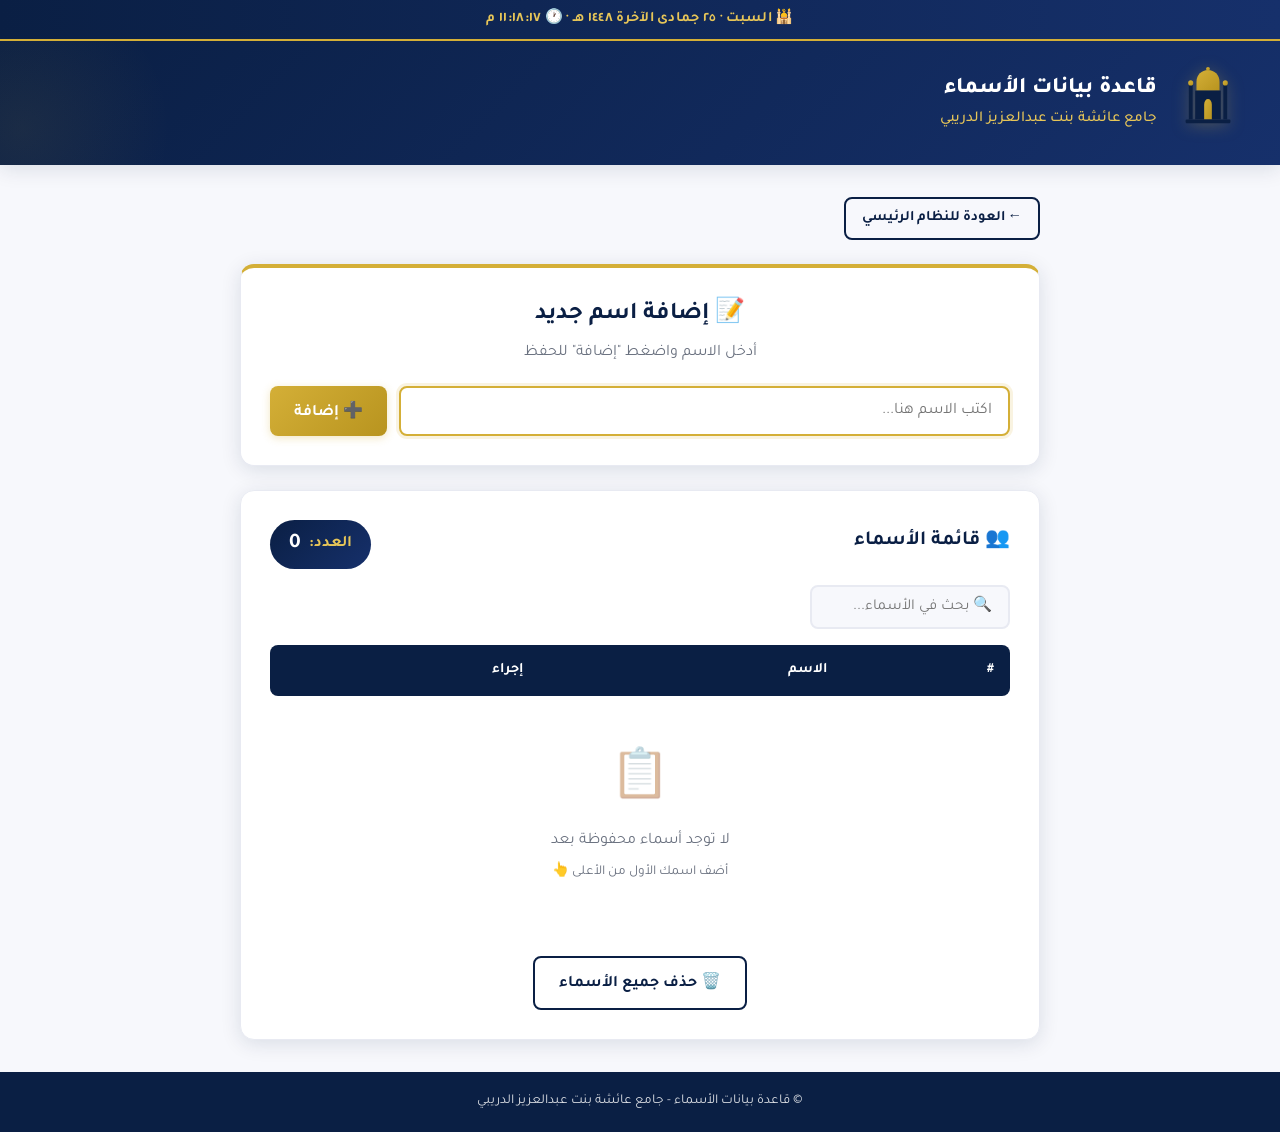
==== db.html @ 3fb114f8 "إضافة صفحة قاعدة بيانات الأسماء" ====
<!DOCTYPE html>
<html lang="ar" dir="rtl">
<head>
    <meta charset="UTF-8">
    <meta name="viewport" content="width=device-width, initial-scale=1.0">
    <title>قاعدة بيانات الأسماء - جامع عائشة بنت عبدالعزيز الدريبي</title>
    <link rel="preconnect" href="https://fonts.googleapis.com">
    <link rel="preconnect" href="https://fonts.gstatic.com" crossorigin>
    <link href="https://fonts.googleapis.com/css2?family=Tajawal:wght@300;400;500;700;800&display=swap" rel="stylesheet">
    <link rel="stylesheet" href="css/style.css">
    <style>
        .db-container { max-width: 800px; margin: 0 auto; display: flex; flex-direction: column; gap: 1.5rem; }
        .db-header-card { border-top: 4px solid var(--gold); text-align: center; }
        .db-header-card .card-title { font-size: 1.5rem; }
        .db-header-card .card-desc { font-size: 1rem; }
        .add-name-row { display: flex; gap: 0.75rem; flex-wrap: wrap; }
        .add-name-row input {
            flex: 1; min-width: 200px; padding: 0.85rem 1rem; border: 2px solid var(--gray-light);
            border-radius: var(--radius-sm); font-family: inherit; font-size: 1rem; transition: var(--transition); background: var(--off-white);
        }
        .add-name-row input:focus { outline: none; border-color: var(--gold); background: var(--white); box-shadow: 0 0 0 3px rgba(212, 175, 55, 0.15); }
        .names-counter-badge {
            display: inline-flex; align-items: center; gap: 0.5rem; padding: 0.5rem 1.2rem;
            background: linear-gradient(135deg, var(--navy-dark) 0%, var(--navy-light) 100%);
            color: var(--gold-light); border-radius: 50px; font-weight: 700; font-size: 1rem;
        }
        .names-counter-badge .count { font-size: 1.3rem; color: var(--white); }
        .db-table { width: 100%; border-collapse: collapse; min-width: 400px; }
        .db-table thead { background: var(--navy-dark); }
        .db-table th { padding: 0.85rem 1rem; text-align: right; color: var(--white); font-weight: 600; font-size: 0.9rem; white-space: nowrap; }
        .db-table td { padding: 0.75rem 1rem; border-bottom: 1px solid var(--gray-light); font-size: 0.95rem; color: var(--gray-dark); }
        .db-table tbody tr { transition: var(--transition); }
        .db-table tbody tr:hover { background: var(--off-white); }
        .db-table tbody tr:nth-child(even) { background: rgba(232, 234, 242, 0.3); }
        .db-table tbody tr:nth-child(even):hover { background: var(--gray-light); }
        .db-empty { text-align: center; padding: 3rem 1rem; color: var(--gray); }
        .db-empty .empty-icon { font-size: 3rem; margin-bottom: 0.5rem; opacity: 0.5; }
        .db-actions { display: flex; justify-content: space-between; align-items: center; flex-wrap: wrap; gap: 1rem; }
        .db-search { flex: 1; min-width: 200px; max-width: 300px; padding: 0.7rem 1rem; border: 2px solid var(--gray-light); border-radius: var(--radius-sm); font-family: inherit; font-size: 0.95rem; background: var(--off-white); }
        .db-search:focus { outline: none; border-color: var(--gold); background: var(--white); }
        .back-link { display: inline-flex; align-items: center; gap: 0.4rem; color: var(--navy-dark); text-decoration: none; font-weight: 600; font-size: 0.9rem; padding: 0.5rem 1rem; border: 2px solid var(--navy-dark); border-radius: var(--radius-sm); transition: var(--transition); }
        .back-link:hover { background: var(--navy-dark); color: var(--white); }
    </style>
</head>
<body>
    <!-- ===== Live Clock Bar ===== -->
    <div class="live-clock-bar">
        <div id="liveClock" class="live-clock">🕌 —</div>
    </div>

    <!-- ===== Header ===== -->
    <header class="site-header">
        <div class="header-inner">
            <div class="logo-wrap">
                <svg class="logo-svg" viewBox="0 0 100 100" xmlns="http://www.w3.org/2000/svg" aria-hidden="true">
                    <defs>
                        <linearGradient id="goldGrad" x1="0%" y1="0%" x2="100%" y2="100%">
                            <stop offset="0%" stop-color="#d4af37"/>
                            <stop offset="100%" stop-color="#b8941f"/>
                        </linearGradient>
                    </defs>
                    <path d="M50 8 C40 8 32 16 32 26 L32 40 L68 40 L68 26 C68 16 60 8 50 8 Z" fill="url(#goldGrad)"/>
                    <circle cx="50" cy="6" r="3" fill="url(#goldGrad)"/>
                    <rect x="30" y="40" width="40" height="45" fill="#0a1f44"/>
                    <rect x="20" y="30" width="6" height="55" fill="#0a1f44"/>
                    <rect x="74" y="30" width="6" height="55" fill="#0a1f44"/>
                    <circle cx="23" cy="28" r="4" fill="url(#goldGrad)"/>
                    <circle cx="77" cy="28" r="4" fill="url(#goldGrad)"/>
                    <path d="M44 85 L44 62 C44 56 47 53 50 53 C53 53 56 56 56 62 L56 85 Z" fill="url(#goldGrad)"/>
                    <rect x="15" y="85" width="70" height="6" rx="2" fill="#0a1f44"/>
                </svg>
            </div>
            <div class="title-wrap">
                <h1>قاعدة بيانات الأسماء</h1>
                <p class="subtitle">جامع عائشة بنت عبدالعزيز الدريبي</p>
            </div>
        </div>
    </header>

    <main class="main-content">
        <div class="db-container">
            <!-- Back Link -->
            <div>
                <a href="index.html" class="back-link">← العودة للنظام الرئيسي</a>
            </div>

            <!-- Add Name Card -->
            <div class="card db-header-card">
                <h2 class="card-title">📝 إضافة اسم جديد</h2>
                <p class="card-desc">أدخل الاسم واضغط "إضافة" للحفظ</p>
                <div class="add-name-row">
                    <input type="text" id="nameInput" placeholder="اكتب الاسم هنا..." onkeydown="handleNameKey(event)" autofocus>
                    <button class="btn btn-gold" onclick="addName()">➕ إضافة</button>
                </div>
            </div>

            <!-- Names List Card -->
            <div class="card">
                <div class="db-actions">
                    <h2 class="card-title">👥 قائمة الأسماء</h2>
                    <div class="names-counter-badge">
                        <span>العدد:</span>
                        <span class="count" id="namesCounter">0</span>
                    </div>
                </div>

                <!-- Search -->
                <div style="margin: 1rem 0;">
                    <input type="text" id="searchInput" class="db-search" placeholder="🔍 بحث في الأسماء..." oninput="searchNames()">
                </div>

                <!-- Table -->
                <div class="table-wrap">
                    <table class="db-table">
                        <thead>
                            <tr>
                                <th>#</th>
                                <th>الاسم</th>
                                <th>إجراء</th>
                            </tr>
                        </thead>
                        <tbody id="namesTableBody"></tbody>
                    </table>
                </div>

                <!-- Empty State -->
                <div id="emptyState" class="db-empty">
                    <div class="empty-icon">📋</div>
                    <p>لا توجد أسماء محفوظة بعد</p>
                    <p style="font-size:0.85rem;margin-top:0.5rem;">أضف اسمك الأول من الأعلى 👆</p>
                </div>

                <!-- Clear All -->
                <div style="margin-top:1.5rem;text-align:center;">
                    <button class="btn btn-outline" onclick="clearAllNames()">🗑️ حذف جميع الأسماء</button>
                </div>
            </div>
        </div>
    </main>

    <!-- ===== Footer ===== -->
    <footer class="site-footer">
        <p>© قاعدة بيانات الأسماء - جامع عائشة بنت عبدالعزيز الدريبي</p>
    </footer>

    <!-- Toast Notification -->
    <div id="toast" class="toast"></div>

    <!-- Live Clock -->
    <script>
        function updateLiveClock() {
            const now = new Date();
            const days = ['الأحد', 'الإثنين', 'الثلاثاء', 'الأربعاء', 'الخميس', 'الجمعة', 'السبت'];
            const dayName = days[now.getDay()];
            let hijriDate = '—';
            try {
                hijriDate = now.toLocaleDateString('ar-SA-u-ca-islamic-umalqura', { year: 'numeric', month: 'long', day: 'numeric' });
            } catch (e) {
                hijriDate = now.toLocaleDateString('ar-SA', { year: 'numeric', month: 'long', day: 'numeric' });
            }
            const time = now.toLocaleTimeString('ar-SA', { hour: '2-digit', minute: '2-digit', second: '2-digit', hour12: true });
            const clockEl = document.getElementById('liveClock');
            if (clockEl) clockEl.innerHTML = '🕌 ' + dayName + ' · ' + hijriDate + ' · 🕐 ' + time;
        }
        updateLiveClock();
        setInterval(updateLiveClock, 1000);
    </script>

    <script src="js/db.js"></script>
</body>
</html>
---- css/style.css ----
/* ===== CSS Variables ===== */
:root {
    --navy-dark: #0a1f44;
    --navy-light: #16306b;
    --navy-soft: #1e3a7a;
    --gold: #d4af37;
    --gold-light: #e6c558;
    --gold-dark: #b8941f;
    --white: #ffffff;
    --off-white: #f7f8fc;
    --gray-light: #e8eaf2;
    --gray: #6b7280;
    --gray-dark: #374151;
    --green: #16a34a;
    --red: #dc2626;
    --orange: #ea580c;
    --whatsapp: #25d366;
    --whatsapp-dark: #128c7e;
    --shadow-sm: 0 2px 8px rgba(10, 31, 68, 0.08);
    --shadow-md: 0 4px 20px rgba(10, 31, 68, 0.12);
    --shadow-lg: 0 8px 40px rgba(10, 31, 68, 0.18);
    --radius: 14px;
    --radius-sm: 8px;
    --transition: all 0.3s ease;
}

* { margin: 0; padding: 0; box-sizing: border-box; }
html { scroll-behavior: smooth; }
body {
    font-family: 'Tajawal', 'Segoe UI', sans-serif;
    background: var(--off-white);
    color: var(--gray-dark);
    line-height: 1.6;
    min-height: 100vh;
    display: flex;
    flex-direction: column;
}

/* ===== Live Clock Bar ===== */
.live-clock-bar {
    background: linear-gradient(90deg, var(--navy-dark) 0%, var(--navy-light) 100%);
    color: var(--gold-light);
    text-align: center;
    padding: 0.5rem 1rem;
    font-size: 0.9rem;
    font-weight: 600;
    border-bottom: 2px solid var(--gold);
    position: relative;
    z-index: 101;
}
.live-clock { max-width: 1200px; margin: 0 auto; letter-spacing: 0.3px; }

/* ===== Header ===== */
.site-header {
    background: linear-gradient(135deg, var(--navy-dark) 0%, var(--navy-light) 100%);
    color: var(--white);
    padding: 1.5rem 1rem;
    box-shadow: var(--shadow-md);
    position: relative;
    overflow: hidden;
}
.site-header::before {
    content: '';
    position: absolute;
    top: -50%; left: -10%;
    width: 300px; height: 300px;
    background: radial-gradient(circle, rgba(212, 175, 55, 0.08) 0%, transparent 70%);
    pointer-events: none;
}
.header-inner { max-width: 1200px; margin: 0 auto; display: flex; align-items: center; gap: 1.2rem; position: relative; z-index: 1; }
.logo-wrap { flex-shrink: 0; }
.logo-svg { width: 64px; height: 64px; filter: drop-shadow(0 2px 8px rgba(212, 175, 55, 0.3)); }
.logo-svg.small { width: 48px; height: 48px; }
.title-wrap h1 { font-size: 1.4rem; font-weight: 800; color: var(--white); margin-bottom: 0.2rem; line-height: 1.3; }
.title-wrap .subtitle { font-size: 0.95rem; color: var(--gold-light); font-weight: 500; }

/* ===== Tabs Navigation ===== */
.tabs-nav { background: var(--white); box-shadow: var(--shadow-sm); position: sticky; top: 0; z-index: 100; }
.tabs-inner { max-width: 1200px; margin: 0 auto; display: flex; gap: 0.5rem; padding: 0.5rem 1rem; overflow-x: auto; }
.tab-btn {
    flex: 1; min-width: 200px; padding: 0.85rem 1.2rem; border: none; background: transparent;
    color: var(--gray); font-family: inherit; font-size: 1rem; font-weight: 600; cursor: pointer;
    border-radius: var(--radius-sm); transition: var(--transition);
    display: flex; align-items: center; justify-content: center; gap: 0.5rem; white-space: nowrap;
}
.tab-btn:hover { background: var(--gray-light); color: var(--navy-dark); }
.tab-btn.active { background: var(--navy-dark); color: var(--white); box-shadow: var(--shadow-sm); }
.tab-icon { font-size: 1.1rem; }

/* ===== Main Content ===== */
.main-content { flex: 1; padding: 2rem 1rem; }
.tab-section { display: none; animation: fadeIn 0.4s ease; }
.tab-section.active { display: block; }
@keyframes fadeIn { from { opacity: 0; transform: translateY(10px); } to { opacity: 1; transform: translateY(0); } }
.portal-container { max-width: 1100px; margin: 0 auto; display: flex; flex-direction: column; gap: 1.5rem; }

/* ===== Cards ===== */
.card { background: var(--white); border-radius: var(--radius); padding: 1.8rem; box-shadow: var(--shadow-md); border: 1px solid var(--gray-light); }
.card-title { font-size: 1.25rem; font-weight: 700; color: var(--navy-dark); margin-bottom: 0.4rem; }
.card-desc { color: var(--gray); font-size: 0.9rem; margin-bottom: 1.2rem; }

/* ===== Stats Dashboard ===== */
.stats-dashboard { display: grid; grid-template-columns: repeat(auto-fit, minmax(200px, 1fr)); gap: 1rem; }
.stat-card {
    background: var(--white); border-radius: var(--radius); padding: 1.2rem;
    box-shadow: var(--shadow-md); border: 1px solid var(--gray-light);
    display: flex; align-items: center; gap: 1rem; transition: var(--transition);
    border-right: 4px solid var(--navy-dark);
}
.stat-card:hover { transform: translateY(-3px); box-shadow: var(--shadow-lg); }
.stat-card.stat-total { border-right-color: var(--navy-dark); }
.stat-card.stat-present { border-right-color: var(--green); }
.stat-card.stat-excellent { border-right-color: var(--gold); }
.stat-icon { font-size: 2rem; width: 50px; height: 50px; display: flex; align-items: center; justify-content: center; background: var(--off-white); border-radius: 50%; flex-shrink: 0; }
.stat-info { display: flex; flex-direction: column; }
.stat-label { font-size: 0.85rem; color: var(--gray); font-weight: 500; }
.stat-value { font-size: 1.8rem; font-weight: 800; color: var(--navy-dark); }

/* ===== Teacher Filter Card ===== */
.teacher-filter-card { border-top: 4px solid var(--navy-dark); }
.teacher-filter-card .form-group { max-width: 400px; }

/* ===== Search ===== */
.search-card { border-top: 4px solid var(--gold); }
.search-row { display: flex; gap: 0.75rem; flex-wrap: wrap; }
.search-input {
    flex: 1; min-width: 200px; padding: 0.85rem 1rem; border: 2px solid var(--gray-light);
    border-radius: var(--radius-sm); font-family: inherit; font-size: 1rem; transition: var(--transition); background: var(--off-white);
}
.search-input:focus { outline: none; border-color: var(--gold); background: var(--white); box-shadow: 0 0 0 3px rgba(212, 175, 55, 0.15); }
.search-results { margin-top: 1rem; display: flex; flex-direction: column; gap: 0.5rem; }
.search-result-item {
    padding: 0.75rem 1rem; background: var(--off-white); border: 1px solid var(--gray-light);
    border-radius: var(--radius-sm); cursor: pointer; transition: var(--transition);
    display: flex; justify-content: space-between; align-items: center;
}
.search-result-item:hover { background: var(--navy-dark); color: var(--white); border-color: var(--navy-dark); }
.search-result-item .result-name { font-weight: 600; }
.search-result-item .result-id { font-size: 0.85rem; opacity: 0.8; }

/* ===== Buttons ===== */
.btn {
    padding: 0.85rem 1.5rem; border: none; border-radius: var(--radius-sm); font-family: inherit;
    font-size: 1rem; font-weight: 600; cursor: pointer; transition: var(--transition);
    display: inline-flex; align-items: center; justify-content: center; gap: 0.4rem; white-space: nowrap;
}
.btn-gold { background: linear-gradient(135deg, var(--gold) 0%, var(--gold-dark) 100%); color: var(--white); box-shadow: 0 2px 8px rgba(212, 175, 55, 0.3); }
.btn-gold:hover { transform: translateY(-2px); box-shadow: 0 4px 16px rgba(212, 175, 55, 0.4); }
.btn-whatsapp { background: linear-gradient(135deg, var(--whatsapp) 0%, var(--whatsapp-dark) 100%); color: var(--white); box-shadow: 0 2px 8px rgba(37, 211, 102, 0.3); }
.btn-whatsapp:hover { transform: translateY(-2px); box-shadow: 0 4px 16px rgba(37, 211, 102, 0.4); }
.btn-outline { background: transparent; color: var(--navy-dark); border: 2px solid var(--navy-dark); }
.btn-outline:hover { background: var(--navy-dark); color: var(--white); }
.btn-danger { background: var(--red); color: var(--white); padding: 0.4rem 0.8rem; font-size: 0.85rem; }
.btn-danger:hover { background: #b91c1c; }

/* ===== Report Card ===== */
.report-wrapper { display: flex; flex-direction: column; gap: 1.5rem; }
.report-card { border-top: 4px solid var(--gold); position: relative; }
.report-header { display: flex; align-items: center; gap: 1rem; padding-bottom: 1rem; }
.report-title-block h2 { font-size: 1.3rem; color: var(--navy-dark); font-weight: 800; }
.report-title-block p { color: var(--gold-dark); font-weight: 600; font-size: 0.95rem; }
.report-divider { height: 3px; background: linear-gradient(90deg, var(--gold) 0%, transparent 100%); margin-bottom: 1.2rem; border-radius: 2px; }
.report-student-info {
    display: flex; flex-wrap: wrap; gap: 1.5rem; padding: 1rem 1.2rem; background: var(--off-white);
    border-radius: var(--radius-sm); margin-bottom: 1.5rem; border-right: 4px solid var(--navy-dark);
}
.info-item { display: flex; flex-direction: column; gap: 0.2rem; }
.info-label { font-size: 0.8rem; color: var(--gray); font-weight: 500; }
.info-value { font-size: 1rem; color: var(--navy-dark); font-weight: 700; }

/* ===== Juz Tracker ===== */
.juz-tracker-section { margin-bottom: 1.5rem; }
.progress-summary { margin-bottom: 1rem; }
.progress-info { display: flex; justify-content: space-between; align-items: center; margin-bottom: 0.5rem; font-weight: 600; color: var(--navy-dark); }
.progress-percent { font-size: 1.2rem; font-weight: 800; color: var(--gold-dark); }
.progress-bar-container { width: 100%; height: 12px; background: var(--gray-light); border-radius: 10px; overflow: hidden; }
.progress-bar { height: 100%; background: linear-gradient(90deg, var(--gold) 0%, var(--gold-light) 100%); border-radius: 10px; transition: width 0.5s ease; }
.juz-grid { display: grid; grid-template-columns: repeat(10, 1fr); gap: 6px; }
.juz-cell {
    aspect-ratio: 1; display: flex; align-items: center; justify-content: center;
    background: var(--gray-light); border-radius: 6px; font-size: 0.75rem; font-weight: 700;
    color: var(--gray); transition: var(--transition); cursor: default;
}
.juz-cell:hover { transform: scale(1.1); }
.juz-completed {
    background: linear-gradient(135deg, var(--gold) 0%, var(--gold-dark) 100%);
    color: var(--white); box-shadow: 0 2px 6px rgba(212, 175, 55, 0.4);
}

/* ===== Badges Section ===== */
.badges-section { margin-bottom: 1.5rem; }
.badges-container { display: flex; flex-wrap: wrap; gap: 0.75rem; }
.badge-medal {
    display: flex; align-items: center; gap: 0.5rem; padding: 0.6rem 1rem;
    background: linear-gradient(135deg, #fff8e1 0%, #ffecb3 100%);
    border: 2px solid var(--gold); border-radius: 50px; transition: var(--transition);
}
.badge-medal:hover { transform: translateY(-2px); box-shadow: 0 4px 12px rgba(212, 175, 55, 0.3); }
.badge-icon { font-size: 1.5rem; }
.badge-name { font-weight: 700; color: var(--navy-dark); font-size: 0.9rem; }
.badge-desc { font-size: 0.75rem; color: var(--gray); }
.no-badges { color: var(--gray); font-style: italic; padding: 1rem; text-align: center; background: var(--off-white); border-radius: var(--radius-sm); }

/* ===== Report Details ===== */
.report-details { margin-bottom: 1.5rem; }
.section-heading { font-size: 1.1rem; color: var(--navy-dark); font-weight: 700; margin-bottom: 1rem; padding-bottom: 0.5rem; border-bottom: 2px solid var(--gray-light); }
.details-grid { display: grid; grid-template-columns: repeat(auto-fill, minmax(220px, 1fr)); gap: 1rem; }
.detail-box {
    background: var(--off-white); border: 1px solid var(--gray-light); border-radius: var(--radius-sm);
    padding: 1rem; display: flex; flex-direction: column; gap: 0.3rem; transition: var(--transition);
}
.detail-box:hover { border-color: var(--gold); box-shadow: var(--shadow-sm); transform: translateY(-2px); }
.detail-icon { font-size: 1.3rem; }
.detail-label { font-size: 0.8rem; color: var(--gray); font-weight: 500; }
.detail-value { font-size: 1rem; color: var(--navy-dark); font-weight: 700; }

/* Badges (attendance/evaluation) */
.badge { display: inline-block; padding: 0.25rem 0.7rem; border-radius: 20px; font-size: 0.85rem; font-weight: 600; }
.badge-present { background: #dcfce7; color: var(--green); }
.badge-absent { background: #fee2e2; color: var(--red); }
.badge-excused { background: #fef3c7; color: var(--orange); }
.badge-late { background: #ffedd5; color: var(--orange); }
.badge-excellent { background: #dcfce7; color: var(--green); }
.badge-verygood { background: #dbeafe; color: #2563eb; }
.badge-good { background: #fef3c7; color: var(--orange); }
.badge-needs { background: #fee2e2; color: var(--red); }

/* ===== Print Seal ===== */
.print-seal { display: none; text-align: center; padding: 1.5rem; margin: 1.5rem 0; border: 3px double var(--gold); border-radius: 12px; background: rgba(212, 175, 55, 0.05); color: var(--navy-dark); font-weight: 600; }

/* ===== Student Juz Info ===== */
.student-juz-info { padding: 0.75rem 1rem; background: rgba(212, 175, 55, 0.08); border-radius: var(--radius-sm); color: var(--navy-dark); font-weight: 600; font-size: 0.9rem; }

.report-actions { display: flex; justify-content: center; gap: 0.75rem; flex-wrap: wrap; padding-top: 1rem; border-top: 2px solid var(--gray-light); }

/* ===== History Table ===== */
.history-card { border-top: 4px solid var(--navy-dark); }
.table-wrap { overflow-x: auto; border-radius: var(--radius-sm); }
.history-table { width: 100%; border-collapse: collapse; min-width: 600px; }
.history-table thead { background: var(--navy-dark); }
.history-table th { padding: 0.85rem 1rem; text-align: right; color: var(--white); font-weight: 600; font-size: 0.9rem; white-space: nowrap; }
.history-table td { padding: 0.75rem 1rem; border-bottom: 1px solid var(--gray-light); font-size: 0.9rem; color: var(--gray-dark); }
.history-table tbody tr { transition: var(--transition); }
.history-table tbody tr:hover { background: var(--off-white); }
.history-table tbody tr:nth-child(even) { background: rgba(232, 234, 242, 0.3); }
.history-table tbody tr:nth-child(even):hover { background: var(--gray-light); }

/* ===== Empty State ===== */
.empty-state { text-align: center; padding: 3rem 1rem; color: var(--gray); }
.empty-icon { font-size: 3rem; margin-bottom: 0.5rem; opacity: 0.5; }
.empty-state p { font-size: 1rem; }

/* ===== Teacher Forms ===== */
.teacher-form { margin-top: 0.5rem; }
.form-grid { display: grid; grid-template-columns: repeat(auto-fill, minmax(250px, 1fr)); gap: 1.2rem; }
.form-grid.two-col { grid-template-columns: repeat(auto-fill, minmax(280px, 1fr)); }
.form-group { display: flex; flex-direction: column; gap: 0.4rem; }
.form-group-full { grid-column: 1 / -1; }
.form-group label { font-size: 0.9rem; font-weight: 600; color: var(--navy-dark); }
.form-group input, .form-group select, .form-group textarea {
    padding: 0.75rem 0.9rem; border: 2px solid var(--gray-light); border-radius: var(--radius-sm);
    font-family: inherit; font-size: 0.95rem; transition: var(--transition); background: var(--off-white); color: var(--gray-dark);
}
.form-group input:focus, .form-group select:focus, .form-group textarea:focus {
    outline: none; border-color: var(--gold); background: var(--white); box-shadow: 0 0 0 3px rgba(212, 175, 55, 0.15);
}
.form-group textarea { resize: vertical; min-height: 80px; }
.hijri-preview { font-size: 0.85rem; color: var(--gold-dark); font-weight: 600; margin-top: 0.2rem; padding: 0.3rem 0.5rem; background: rgba(212, 175, 55, 0.08); border-radius: 4px; display: inline-block; }
.form-actions { margin-top: 1.5rem; display: flex; gap: 0.75rem; flex-wrap: wrap; }

/* ===== Footer ===== */
.site-footer { background: var(--navy-dark); color: var(--white); text-align: center; padding: 1.2rem 1rem; font-size: 0.85rem; margin-top: auto; }
.site-footer p { opacity: 0.85; }

/* ===== Toast ===== */
.toast {
    position: fixed; bottom: 2rem; left: 50%; transform: translateX(-50%) translateY(100px);
    background: var(--navy-dark); color: var(--white); padding: 0.9rem 1.8rem; border-radius: 50px;
    box-shadow: var(--shadow-lg); font-weight: 600; font-size: 0.95rem; z-index: 1000; opacity: 0;
    transition: all 0.4s ease; border: 2px solid var(--gold); white-space: nowrap;
}
.toast.show { transform: translateX(-50%) translateY(0); opacity: 1; }
.toast.success { background: var(--green); border-color: #15803d; }
.toast.error { background: var(--red); border-color: #991b1b; }

/* ===== Prediction Suggestion ===== */
.prediction-suggestion {
    padding: 0.85rem 1rem;
    background: linear-gradient(135deg, rgba(212, 175, 55, 0.12) 0%, rgba(10, 31, 68, 0.05) 100%);
    border: 1px solid var(--gold);
    border-radius: var(--radius-sm);
    color: var(--navy-dark);
    font-size: 0.9rem;
    font-weight: 600;
    display: none;
}
.prediction-suggestion.show { display: block; }
.prediction-suggestion .pred-title { color: var(--gold-dark); font-weight: 700; margin-bottom: 0.3rem; }
.prediction-suggestion .pred-content { line-height: 1.7; }
.prediction-suggestion .pred-apply-btn {
    margin-top: 0.5rem; padding: 0.4rem 0.9rem; background: var(--navy-dark); color: var(--white);
    border: none; border-radius: 6px; cursor: pointer; font-family: inherit; font-size: 0.85rem; font-weight: 600;
}
.prediction-suggestion .pred-apply-btn:hover { background: var(--navy-light); }

/* ===== Modal ===== */
.modal-overlay {
    display: none; position: fixed; top: 0; right: 0; width: 100%; height: 100%;
    background: rgba(10, 31, 68, 0.6); z-index: 2000; justify-content: center; align-items: center;
    padding: 1rem; backdrop-filter: blur(4px);
}
.modal-overlay.show { display: flex; animation: fadeIn 0.3s ease; }
.modal-content {
    background: var(--white); border-radius: var(--radius); max-width: 700px; width: 100%;
    max-height: 85vh; overflow-y: auto; box-shadow: var(--shadow-lg); border-top: 4px solid var(--gold);
}
.modal-header {
    display: flex; justify-content: space-between; align-items: center; padding: 1.2rem 1.5rem;
    border-bottom: 2px solid var(--gray-light); background: var(--off-white); position: sticky; top: 0; z-index: 10;
}
.modal-header h2 { font-size: 1.2rem; color: var(--navy-dark); font-weight: 700; }
.modal-close {
    background: none; border: none; font-size: 1.3rem; cursor: pointer; color: var(--gray);
    width: 36px; height: 36px; border-radius: 50%; display: flex; align-items: center; justify-content: center;
    transition: var(--transition);
}
.modal-close:hover { background: var(--red); color: var(--white); }
.modal-body { padding: 1.5rem; }

/* Excellent Students Cards */
.excellent-student-card {
    display: flex; align-items: center; gap: 1rem; padding: 1rem; background: var(--off-white);
    border: 1px solid var(--gray-light); border-radius: var(--radius-sm); margin-bottom: 0.75rem;
    transition: var(--transition); border-right: 4px solid var(--gold);
}
.excellent-student-card:hover { transform: translateX(-4px); box-shadow: var(--shadow-sm); }
.student-avatar {
    width: 56px; height: 56px; border-radius: 50%; flex-shrink: 0;
    background: linear-gradient(135deg, var(--navy-dark) 0%, var(--navy-light) 100%);
    color: var(--gold-light); display: flex; align-items: center; justify-content: center;
    font-size: 1.5rem; font-weight: 800; border: 3px solid var(--gold);
}
.excellent-student-info { flex: 1; }
.excellent-student-name { font-weight: 700; color: var(--navy-dark); font-size: 1rem; margin-bottom: 0.2rem; }
.excellent-student-meta { font-size: 0.85rem; color: var(--gray); margin-bottom: 0.4rem; }
.excellent-student-badges { display: flex; flex-wrap: wrap; gap: 0.4rem; }
.mini-badge {
    display: inline-flex; align-items: center; gap: 0.2rem; padding: 0.2rem 0.6rem;
    background: linear-gradient(135deg, #fff8e1 0%, #ffecb3 100%); border: 1px solid var(--gold);
    border-radius: 20px; font-size: 0.75rem; font-weight: 600; color: var(--navy-dark);
}
.no-excellent { text-align: center; color: var(--gray); padding: 2rem; font-style: italic; }

/* History Action Buttons */
.history-action-btn {
    padding: 0.3rem 0.6rem; border: none; border-radius: 5px; cursor: pointer;
    font-family: inherit; font-size: 0.8rem; font-weight: 600; margin: 0 0.15rem;
}
.history-action-edit { background: #dbeafe; color: #2563eb; }
.history-action-edit:hover { background: #bfdbfe; }
.history-action-delete { background: #fee2e2; color: var(--red); }
.history-action-delete:hover { background: #fecaca; }

/* ===== Responsive ===== */
@media (max-width: 768px) {
    .live-clock-bar { font-size: 0.75rem; padding: 0.4rem 0.5rem; }
    .header-inner { flex-direction: column; text-align: center; gap: 0.8rem; }
    .title-wrap h1 { font-size: 1.1rem; }
    .title-wrap .subtitle { font-size: 0.85rem; }
    .logo-svg { width: 56px; height: 56px; }
    .tab-btn { min-width: 100%; font-size: 0.9rem; padding: 0.7rem 1rem; }
    .main-content { padding: 1rem 0.75rem; }
    .card { padding: 1.2rem; }
    .card-title { font-size: 1.1rem; }
    .stats-dashboard { grid-template-columns: 1fr; }
    .stat-card { padding: 1rem; }
    .stat-value { font-size: 1.5rem; }
    .report-header { flex-direction: column; text-align: center; gap: 0.5rem; }
    .report-student-info { flex-direction: column; gap: 0.8rem; }
    .details-grid { grid-template-columns: 1fr; }
    .juz-grid { grid-template-columns: repeat(6, 1fr); }
    .form-grid, .form-grid.two-col { grid-template-columns: 1fr; }
    .search-row { flex-direction: column; }
    .btn { width: 100%; }
    .report-actions { flex-direction: column; }
    .form-actions { flex-direction: column; }
    .badges-container { flex-direction: column; }
    .badge-medal { width: 100%; }
    .toast { font-size: 0.85rem; padding: 0.7rem 1.2rem; max-width: 90%; white-space: normal; text-align: center; }
    .modal-content { max-width: 95%; max-height: 90vh; }
    .excellent-student-card { flex-direction: column; text-align: center; }
}
@media (min-width: 769px) and (max-width: 1024px) { .details-grid { grid-template-columns: repeat(2, 1fr); } .juz-grid { grid-template-columns: repeat(10, 1fr); } }

/* ===== Print Styles ===== */
@media print {
    body { background: var(--white); }
    .live-clock-bar, .site-header, .tabs-nav, .site-footer, .search-card, .empty-state, .no-print, .toast, #teacher-panel, .modal-overlay { display: none !important; }
    .main-content { padding: 0; }
    #student-portal { display: block !important; }
    #reportSection { display: flex !important; }
    .report-wrapper { gap: 1rem; }
    .report-card { box-shadow: none; border: 1px solid #ccc; padding: 1.5rem; break-inside: avoid; }
    .history-card { box-shadow: none; border: 1px solid #ccc; padding: 1.5rem; break-inside: avoid; }
    .report-card .detail-box { border: 1px solid #ddd; break-inside: avoid; }
    .juz-cell { border: 1px solid #ddd; }
    .juz-completed { background: #d4af37 !important; color: #fff !important; }
    .print-seal { display: block !important; }
    .history-action-btn { display: none !important; }
    * { print-color-adjust: exact; -webkit-print-color-adjust: exact; }
    .report-divider, .report-student-info, .detail-box, .history-table thead, .badge, .progress-bar, .badge-medal { print-color-adjust: exact; -webkit-print-color-adjust: exact; }
    .history-table { font-size: 0.85rem; }
    .history-table th { background: #0a1f44 !important; color: #fff !important; }
    @page { margin: 1.5cm; }
}
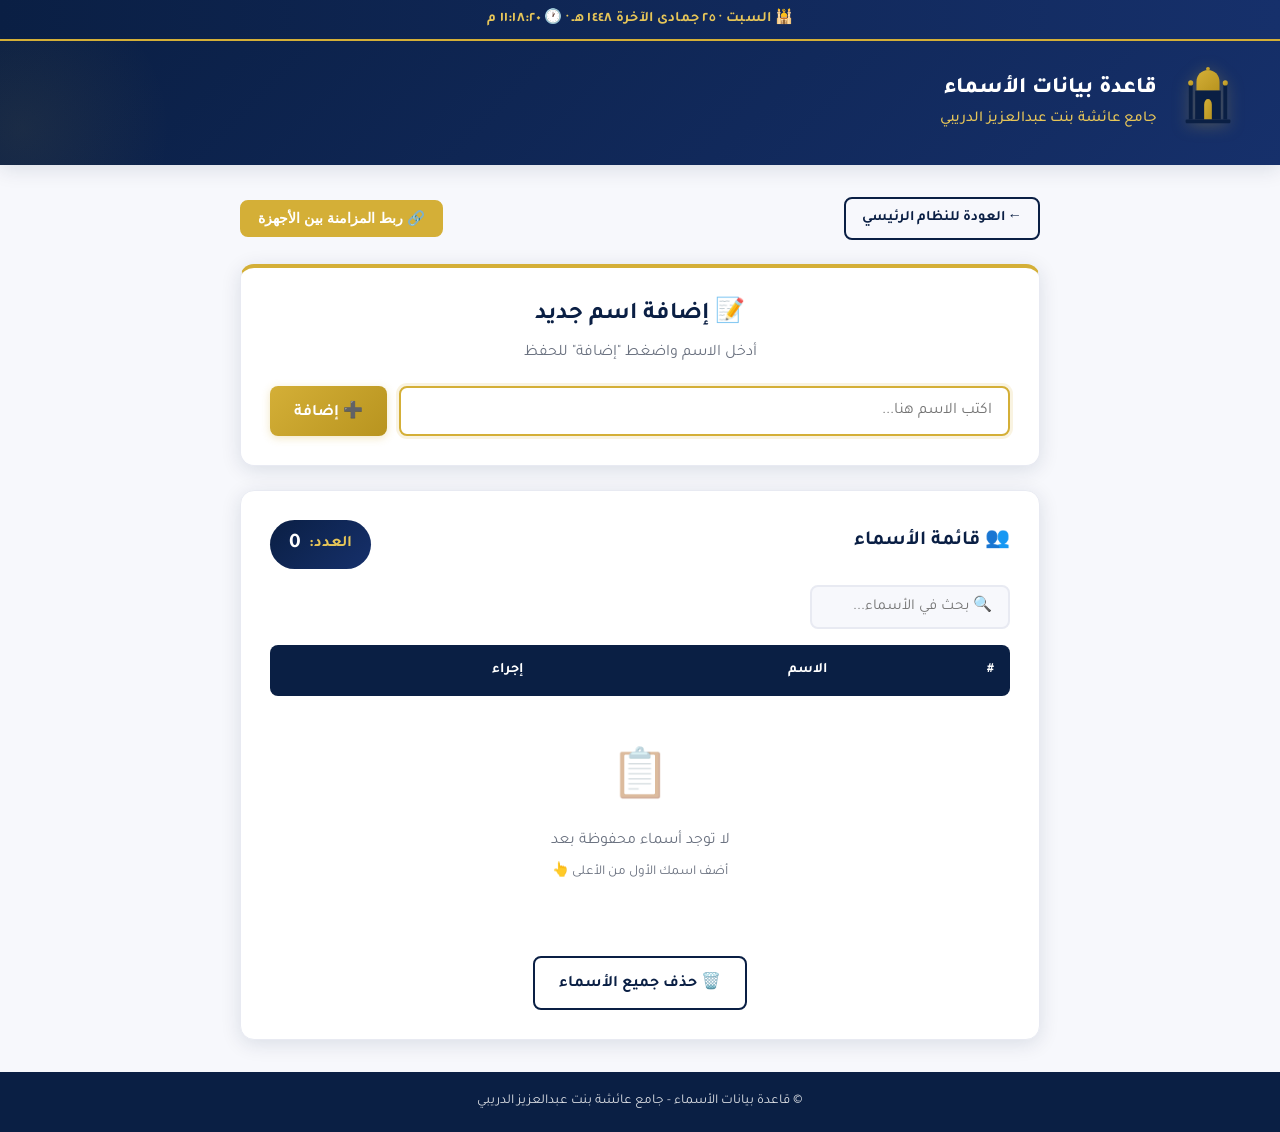
==== commit d50ca817: "تحديث الملفات بعد التعديل" ====
--- a/db.html
+++ b/db.html
@@ -79,9 +79,12 @@
 
     <main class="main-content">
         <div class="db-container">
-            <!-- Back Link -->
-            <div>
+            <!-- Back Link + Sync Button -->
+            <div style="display:flex;justify-content:space-between;align-items:center;flex-wrap:wrap;gap:1rem;">
                 <a href="index.html" class="back-link">← العودة للنظام الرئيسي</a>
+                <button class="back-link" onclick="showTokenModal()" style="cursor:pointer;background:var(--gold);color:var(--white);border-color:var(--gold);">
+                    🔗 ربط المزامنة بين الأجهزة
+                </button>
             </div>
 
             <!-- Add Name Card -->
@@ -143,6 +146,29 @@
         <p>© قاعدة بيانات الأسماء - جامع عائشة بنت عبدالعزيز الدريبي</p>
     </footer>
 
+    <!-- Token Modal (لإدخال توكن GitHub للمزامنة بين الأجهزة) -->
+    <div id="tokenModal" class="modal-overlay" onclick="if(event.target===this)closeTokenModal()">
+        <div class="modal-content">
+            <div class="modal-header">
+                <h2>🔐 ربط المزامنة بين الأجهزة</h2>
+                <button class="modal-close" onclick="closeTokenModal()">✕</button>
+            </div>
+            <div class="modal-body">
+                <p style="margin-bottom:1rem;color:var(--gray);line-height:1.8;">
+                    لكي تظهر الأسماء على جميع الأجهزة (الجوال واللابتوب)، أدخل توكن GitHub مرة واحدة فقط على كل جهاز.<br>
+                    سيُحفظ التوكن في متصفحك ولن يُشارك مع أحد.
+                </p>
+                <div class="form-group">
+                    <label for="tokenInput">GitHub Token</label>
+                    <input type="password" id="tokenInput" placeholder="ghp_..." style="direction:ltr;text-align:left;">
+                </div>
+                <div class="form-actions">
+                    <button class="btn btn-gold" onclick="saveTokenFromModal()">💾 حفظ التوكن</button>
+                </div>
+            </div>
+        </div>
+    </div>
+
     <!-- Toast Notification -->
     <div id="toast" class="toast"></div>
 
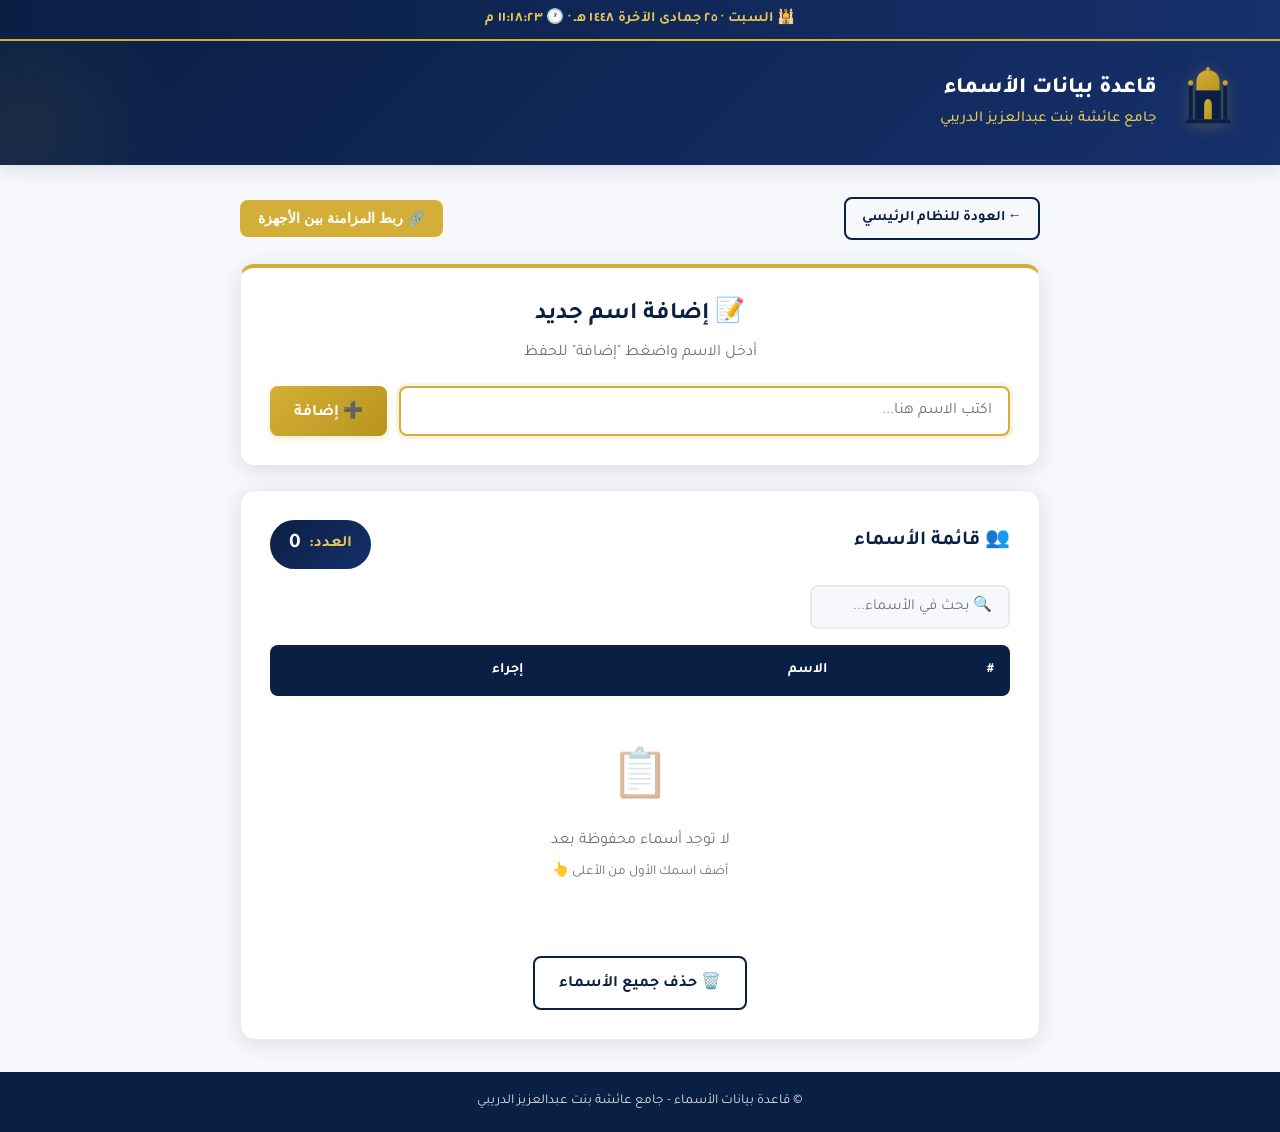
==== commit 1543bc46: "تحديث db.html - نظام تسجيل دخول + خصوصية البحث + مزامنة الحذف" ====
--- a/db.html
+++ b/db.html
@@ -82,7 +82,7 @@
             <!-- Back Link + Sync Button -->
             <div style="display:flex;justify-content:space-between;align-items:center;flex-wrap:wrap;gap:1rem;">
                 <a href="index.html" class="back-link">← العودة للنظام الرئيسي</a>
-                <button class="back-link" onclick="showTokenModal()" style="cursor:pointer;background:var(--gold);color:var(--white);border-color:var(--gold);">
+                <button class="back-link" onclick="showSyncLinkModal()" style="cursor:pointer;background:var(--gold);color:var(--white);border-color:var(--gold);">
                     🔗 ربط المزامنة بين الأجهزة
                 </button>
             </div>
